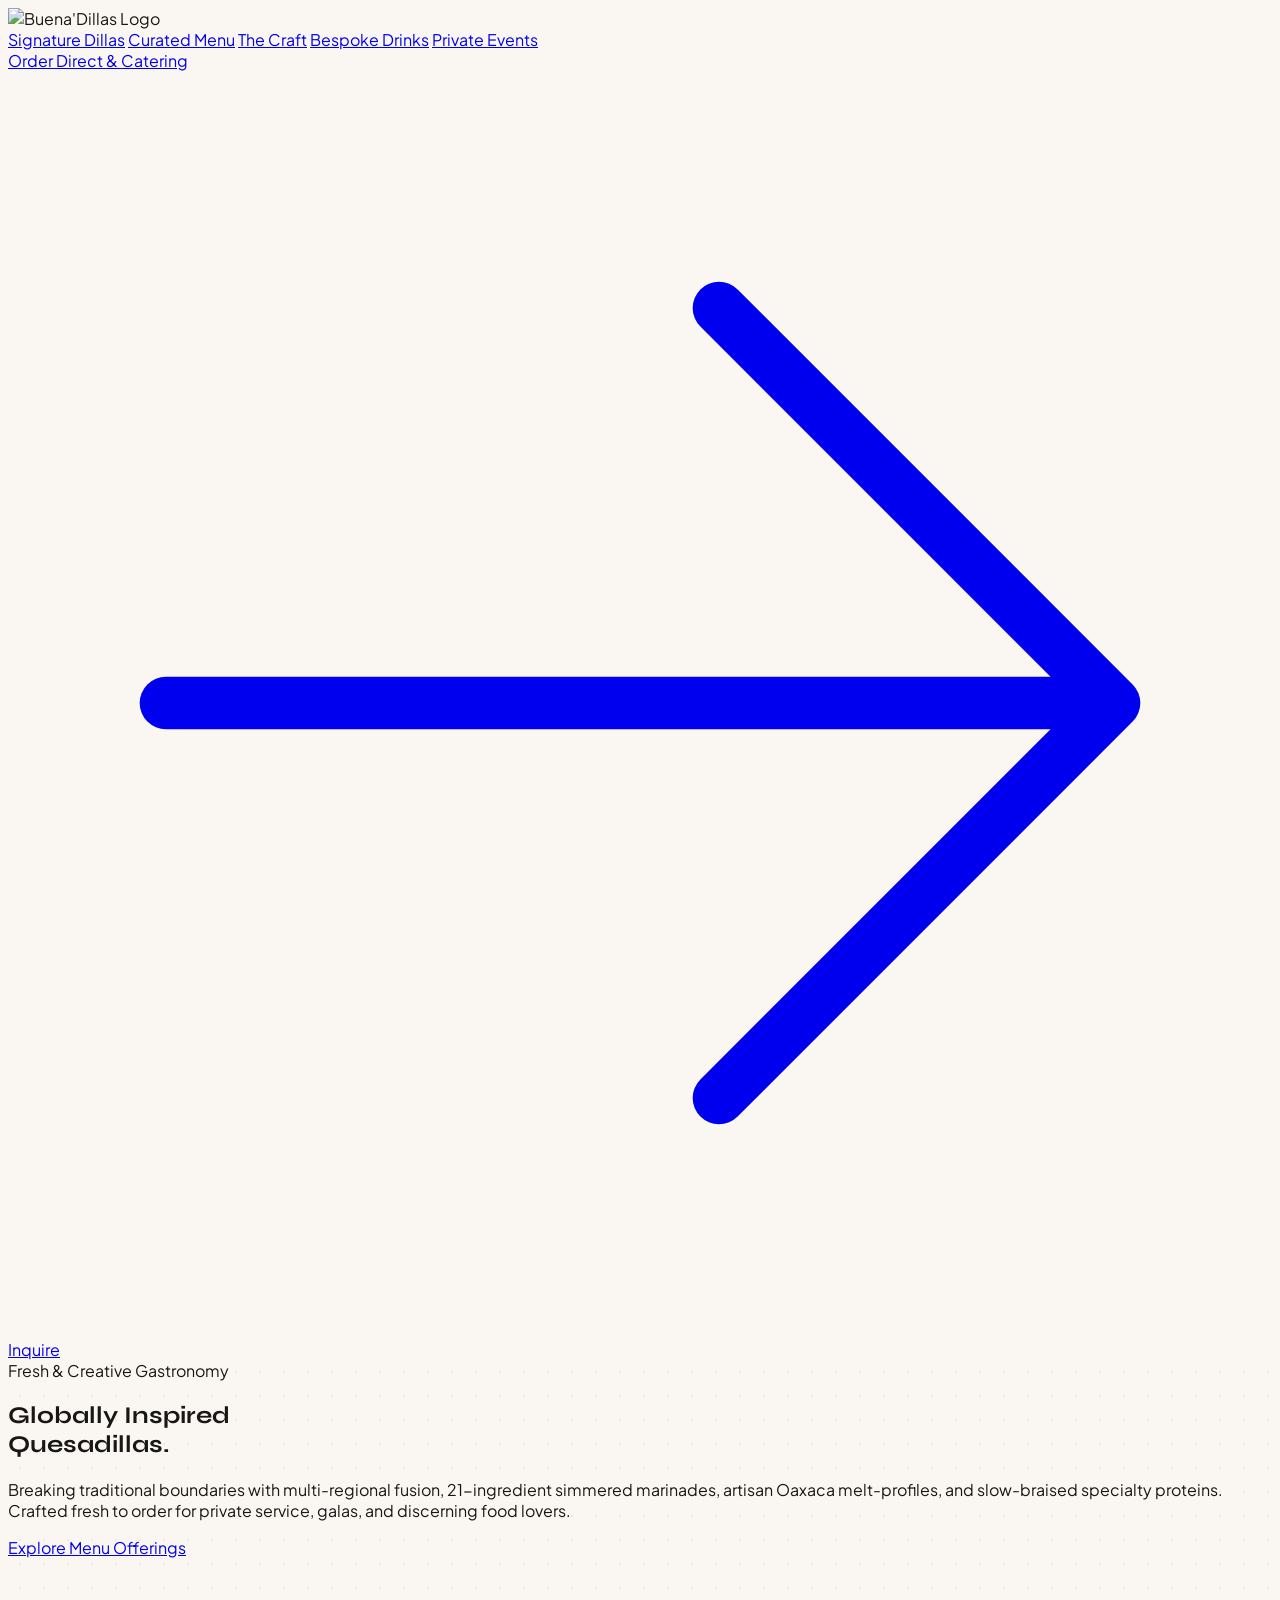
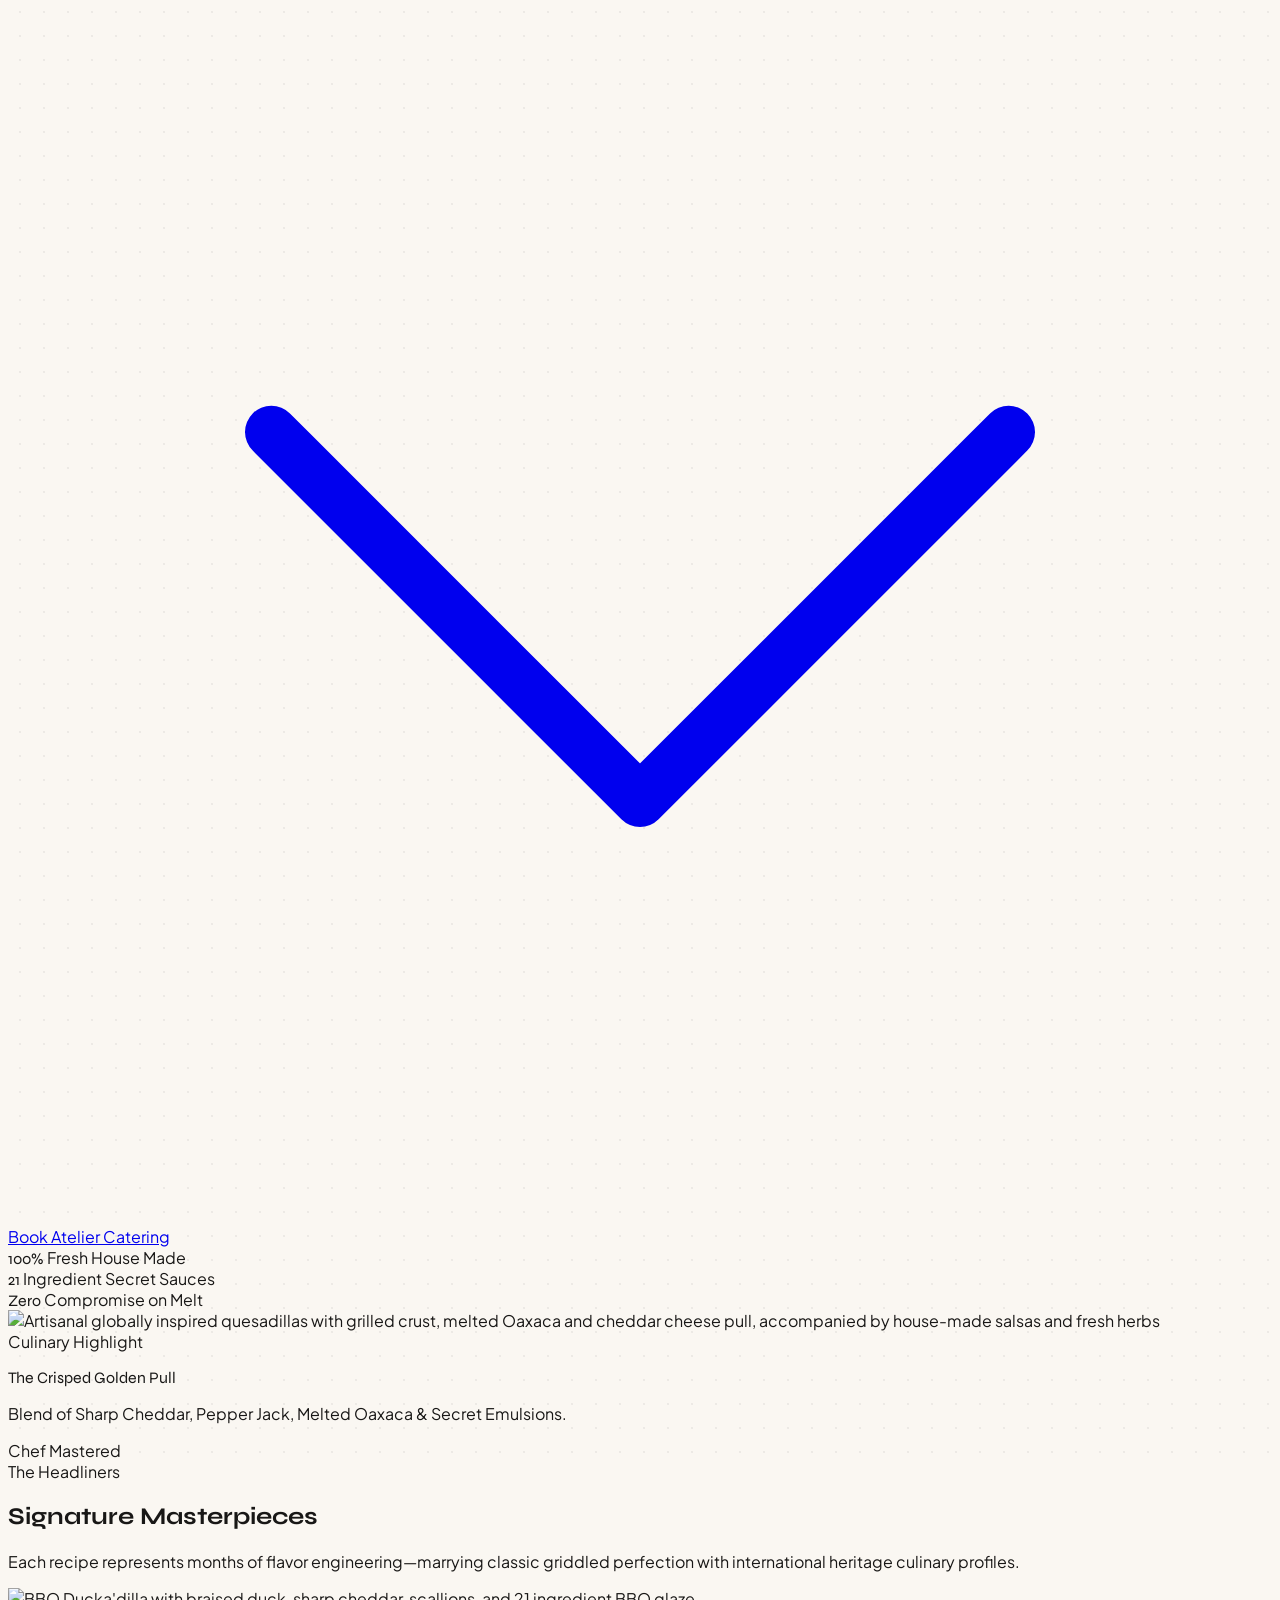
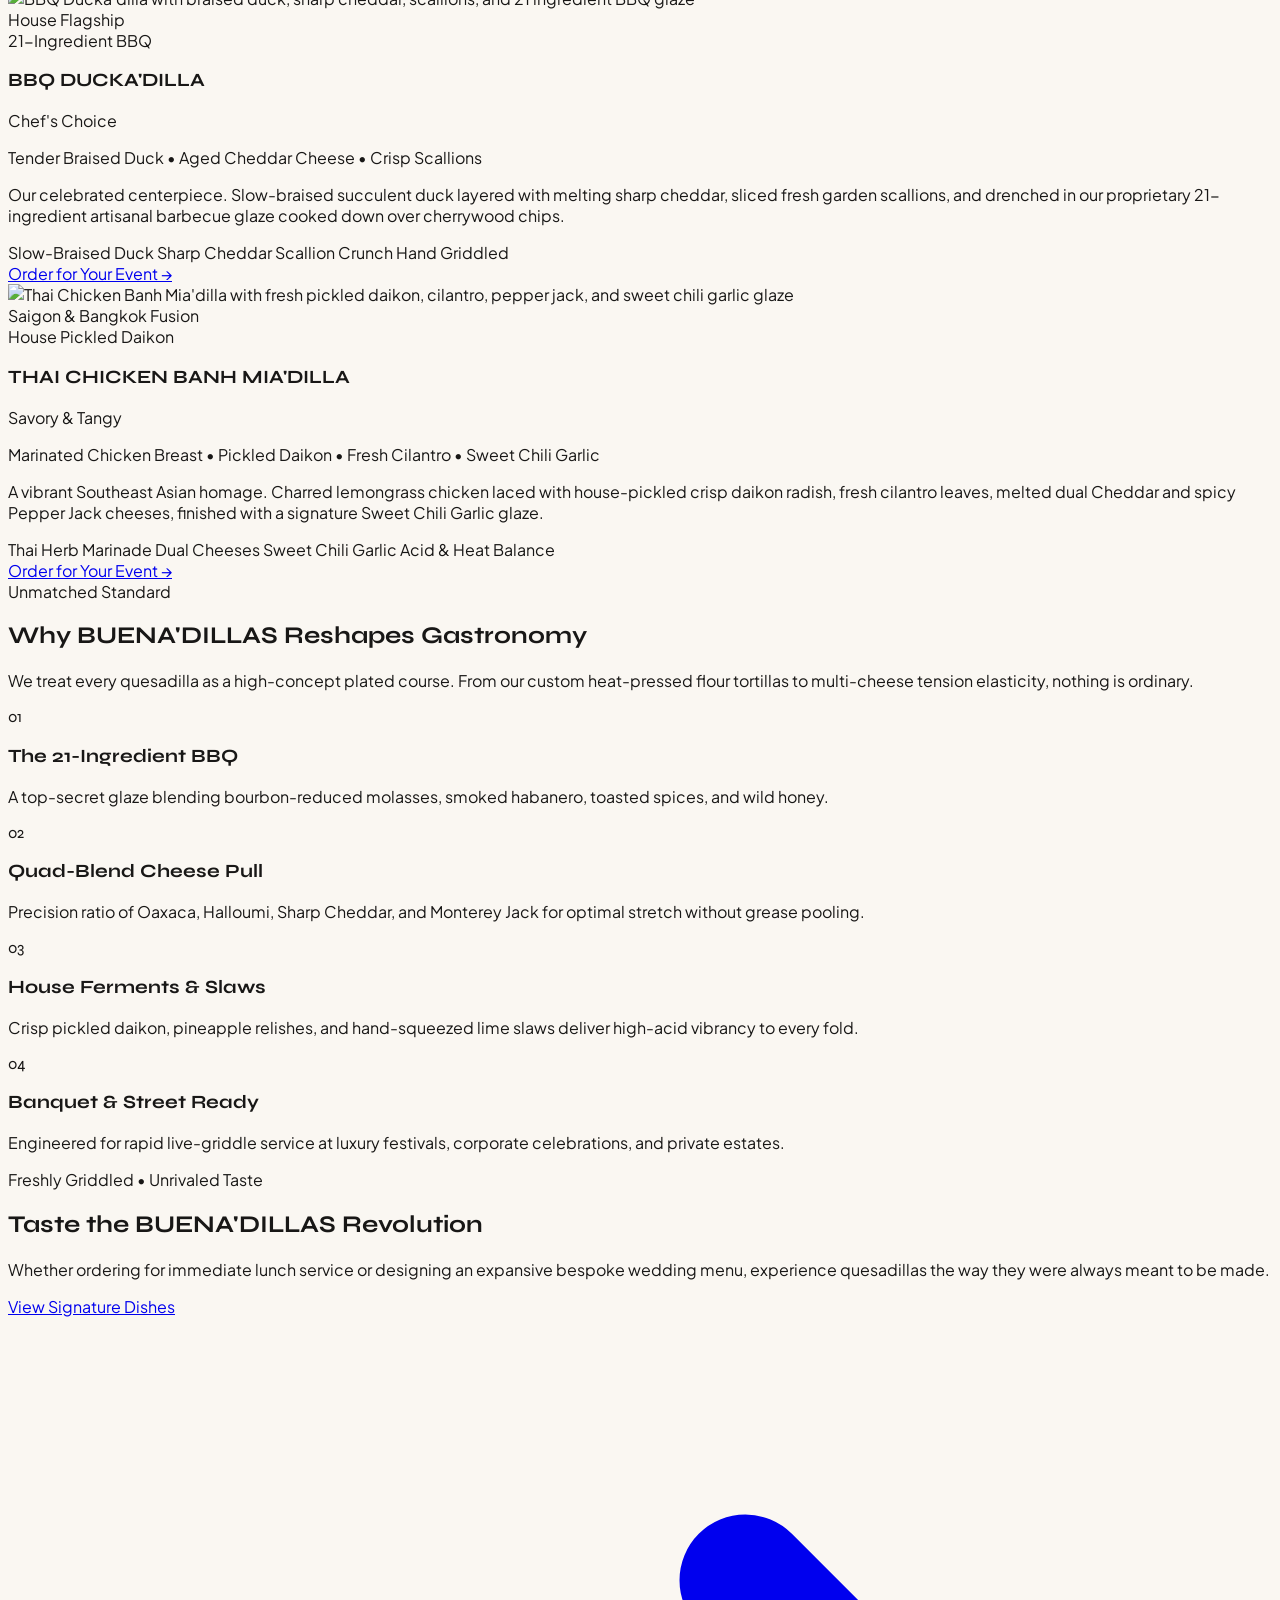
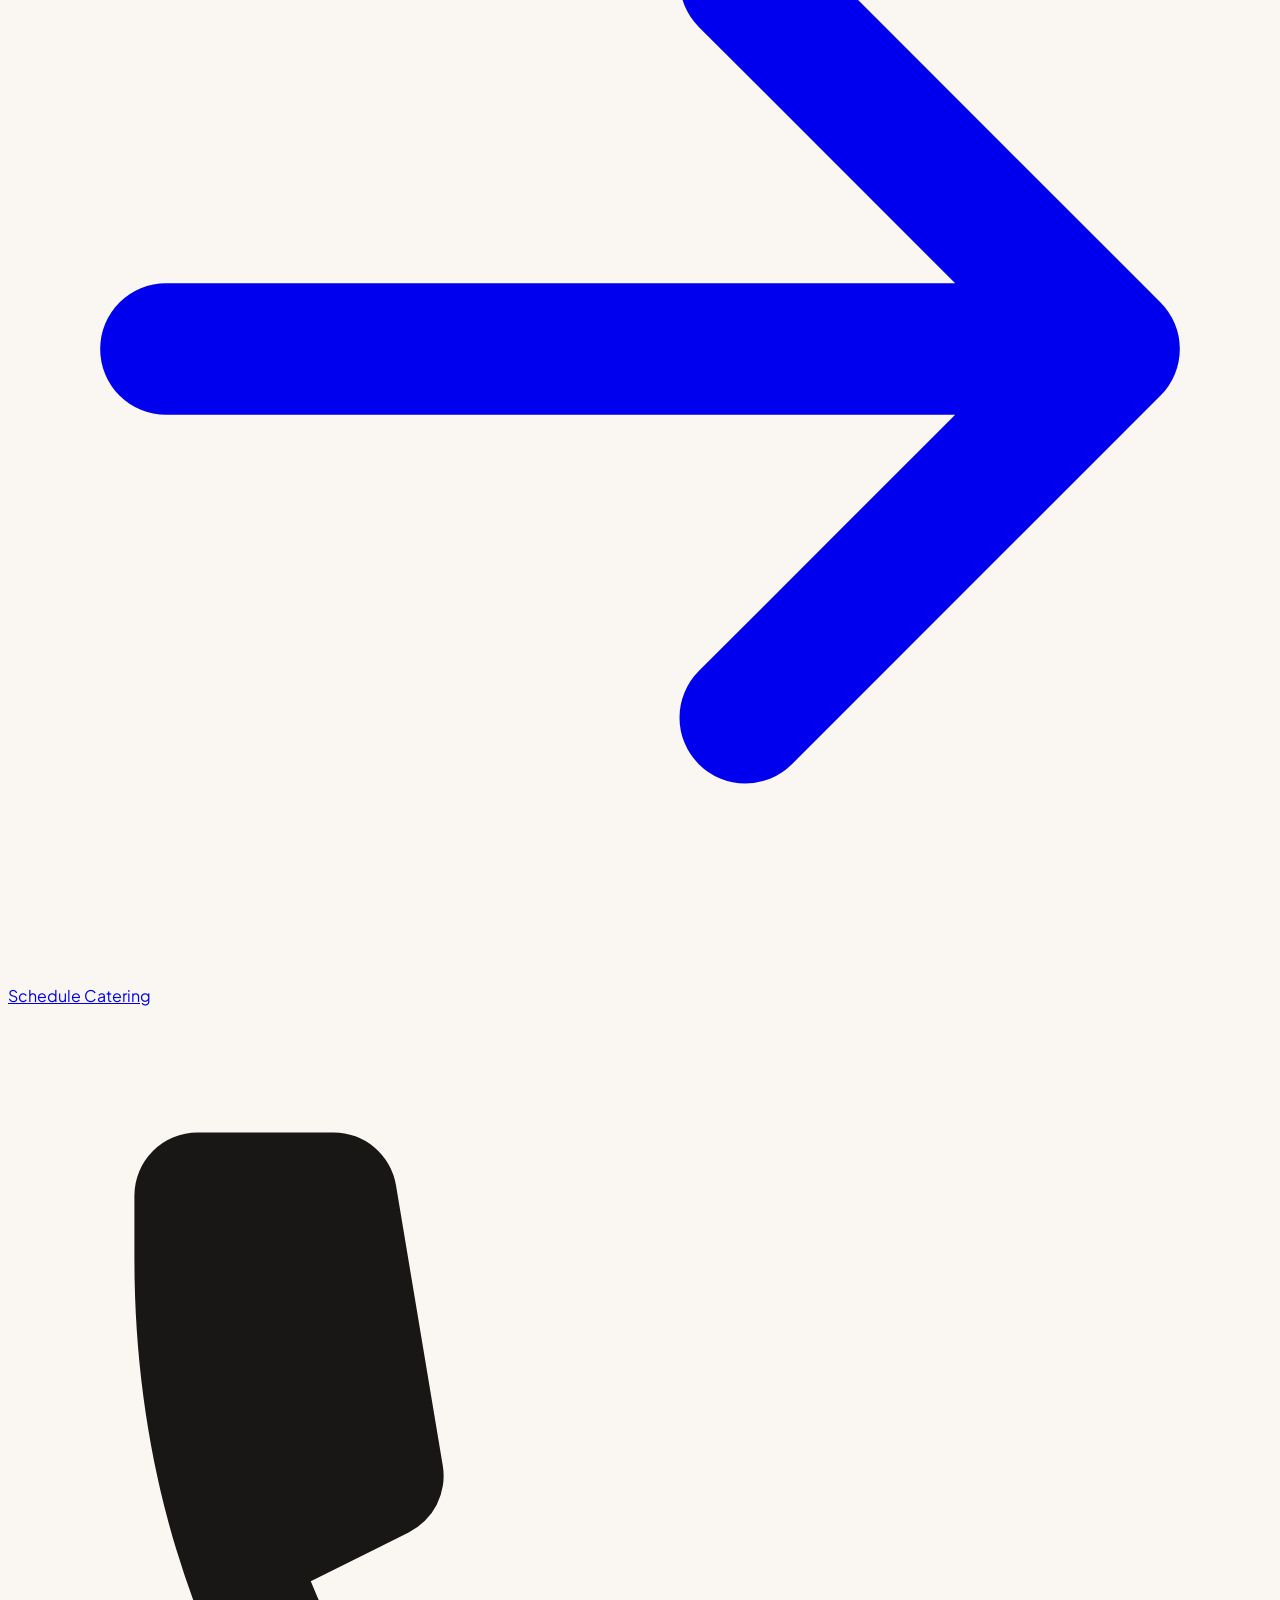
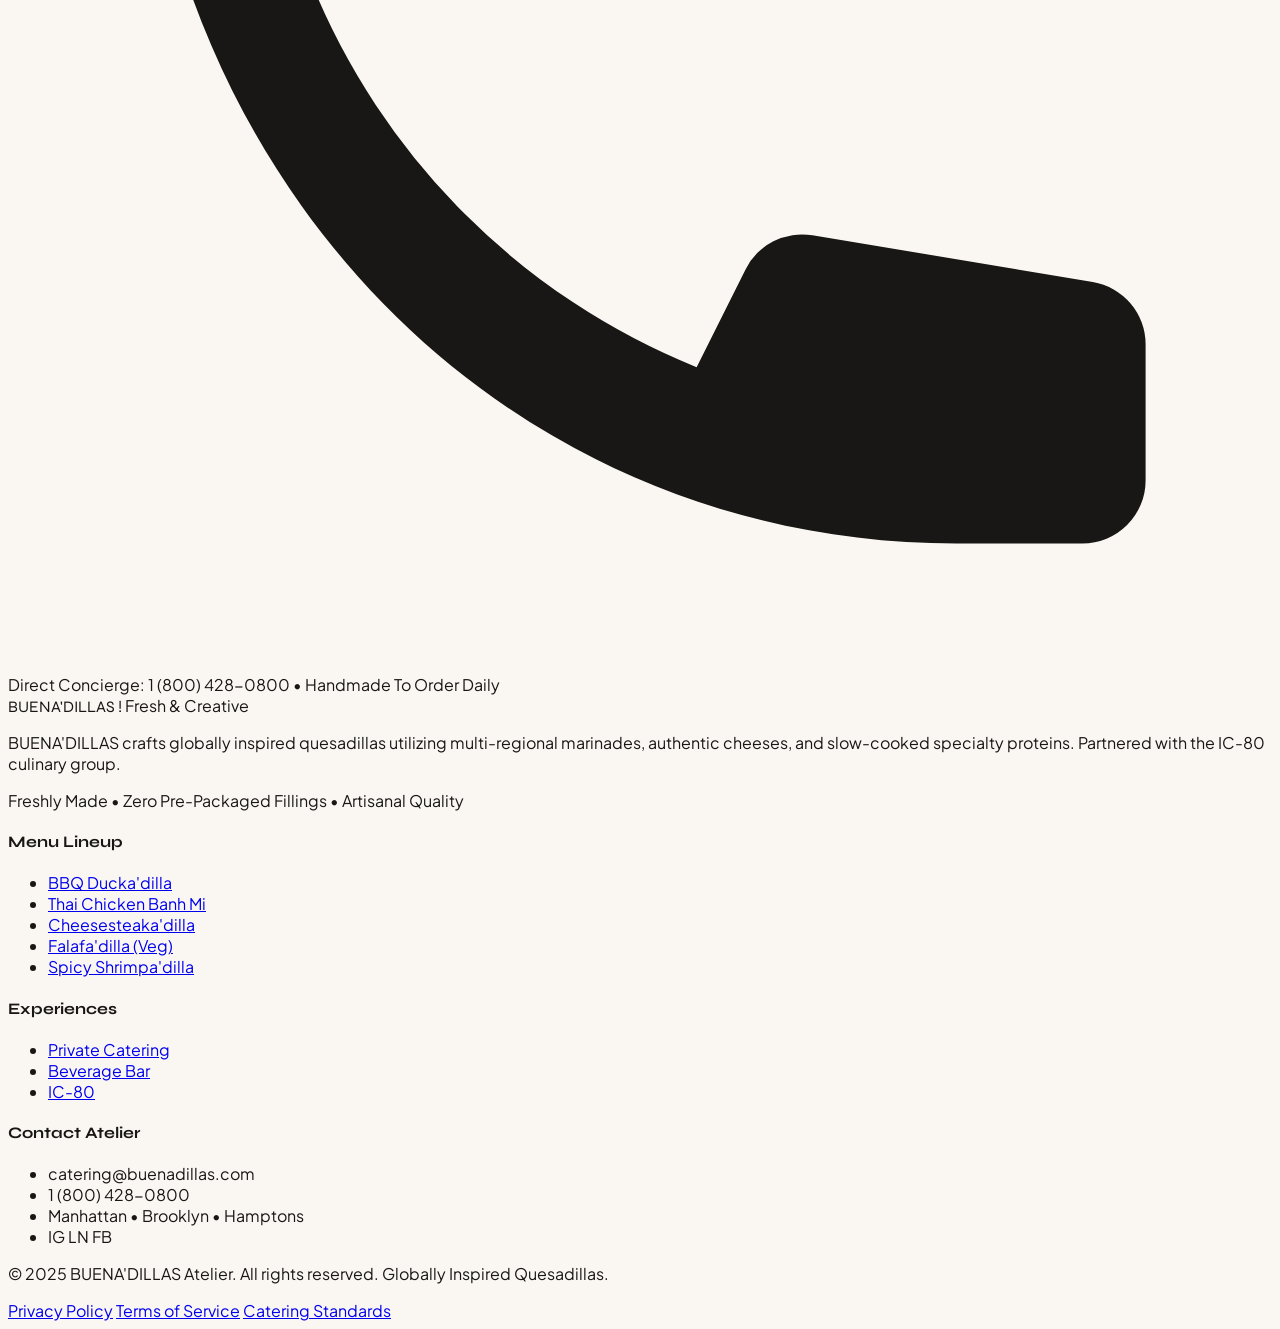
==== Buenadillas.html @ 6b7aa49d "Add files via upload and the rest of the website" ====
<!doctype html>
<html class="scroll-smooth" lang="en">
  <head>
    <meta charset="utf-8" />
    <meta content="width=device-width, initial-scale=1.0, viewport-fit=cover" name="viewport" />
    <title>BUENA'DILLAS | Fresh &amp; Creative Globally Inspired Quesadillas</title>
    <!-- Google Fonts: Syne & Plus Jakarta Sans -->
    <link href="https://fonts.googleapis.com" rel="preconnect" />
    <link crossorigin="" href="https://fonts.gstatic.com" rel="preconnect" />
    <link
      href="https://fonts.googleapis.com/css2?family=Plus+Jakarta+Sans:ital,wght@0,300;0,400;0,500;0,600;0,700;0,800;1,400&family=Syne:wght@600;700;800;900&display=swap"
      rel="stylesheet"
    />
    <!-- Tailwind CSS v3 with Plugins -->
    <script src="https://cdn.tailwindcss.com?plugins=forms,container-queries"></script>
    <script>
      tailwind.config = {
        theme: {
          extend: {
            colors: {
              brand: {
                cream: "#FAF7F2",
                creamLight: "#FCF9F4",
                noir: "#181716",
                charcoal: "#262422",
                purple: "#60219f",
                yellow: "#0284C7",
                yellowLight: "#38BDF8",
                muted: "#7A7672",
                amber: "#E8891D",
              },
            },
            fontFamily: {
              syne: ["Syne", "sans-serif"],
              sans: ['"Plus Jakarta Sans"', "sans-serif"],
            },
          },
        },
      };
    </script>
    <style>
      :root {
        --brand-cream: #FAF7F2;
        --brand-cream-light: #FCF9F4;
        --brand-noir: #181716;
        --brand-charcoal: #262422;
        --brand-purple: #60219f;
        --brand-yellow: #E8891D;
        --brand-muted: #7A7672;
      }
      body {
        font-family: "Plus Jakarta Sans", system-ui, -apple-system, sans-serif;
        background-color: var(--brand-cream);
        color: var(--brand-noir);
        -webkit-font-smoothing: antialiased;
      }
      h1, h2, h3, h4, .font-heading {
        font-family: "Syne", "Plus Jakarta Sans", sans-serif;
      }
      .frost-glass {
        background: rgba(250, 247, 242, 0.9);
        backdrop-filter: blur(14px);
        -webkit-backdrop-filter: blur(14px);
      }
      .grid-pattern {
        background-image: radial-gradient(rgba(24, 23, 22, 0.06) 1px, transparent 1px);
        background-size: 24px 24px;
      }
      .cheese-drip {
        position: relative;
      }
      .cheese-drip::after {
        content: '';
        position: absolute;
        bottom: -6px;
        left: 0;
        width: 100%;
        height: 4px;
        background: linear-gradient(90deg, #60219f, #E8891D, #60219f);
        border-radius: 9999px;
      }
    </style>
  </head>
  <body class="bg-brand-cream text-brand-noir min-h-screen flex flex-col selection:bg-brand-purple selection:text-white">
    <!-- Sticky Navigation Header -->
    <header class="sticky top-0 z-50 frost-glass border-b border-brand-noir/5 transition-all duration-300">
      <div class="max-w-7xl mx-auto px-4 sm:px-6 h-18 sm:h-20 flex items-center justify-between">
        <!-- Brand Wordmark -->
          <div class="flex items-center gap-2">
            <img src="./assets/Buena'Dillas.jpg" alt="Buena'Dillas Logo" class="w-75 h-24 object-cover border border-brand-noir/10 shadow-sm">
          </div>

        <!-- Desktop Navigation Links -->
        <nav class="hidden md:flex items-center gap-8 text-sm font-semibold">
          <a href="#signature-creations" class="hover:text-brand-purple transition-colors">  Signature Dillas</a>
          <a href="Menu.html" class="hover:text-brand-purple transition-colors">Curated Menu</a>
          <a href="#culinary-craft" class="hover:text-brand-purple transition-colors">The Craft</a>
          <a href="Menu.html#beverages" class="hover:text-brand-purple transition-colors">Bespoke Drinks</a>
          <a href="catering.html" class="hover:text-brand-purple transition-colors">Private Events</a>
        </nav>

        <!-- CTA & Action Buttons -->
        <div class="flex items-center gap-3">
          <a href="#reserve" class="inline-flex items-center justify-center px-5 py-2.5 rounded-full bg-brand-purple text-white text-xs sm:text-sm font-bold tracking-wide shadow-sm hover:bg-brand-purple/90 active:scale-95 transition-all">
            <span>Order Direct &amp; Catering</span>
            <svg class="w-3.5 h-3.5 ml-1.5 stroke-[2.5]" fill="none" stroke="currentColor" viewBox="0 0 24 24">
              <path d="M13.5 4.5L21 12m0 0l-7.5 7.5M21 12H3" stroke-linecap="round" stroke-linejoin="round"></path>
            </svg>
          </a>
          <a href="#contact" class="hidden sm:inline-flex items-center justify-center px-4 py-2.5 rounded-full bg-white border border-brand-charcoal/10 text-xs sm:text-sm font-bold text-brand-charcoal hover:bg-stone-50 transition-all">
            Inquire
          </a>
        </div>
      </div>
    </header>

    <main class="flex-grow">
      <!-- HERO SECTION: Asymmetric Luxury Gastronomy -->
      <section class="relative pt-8 pb-16 sm:pt-16 sm:pb-24 grid-pattern border-b border-brand-noir/5 overflow-hidden">
        <div class="max-w-7xl mx-auto px-4 sm:px-6">
          <div class="grid grid-cols-1 lg:grid-cols-12 gap-10 items-center">
            <!-- Left Narrative Column -->
            <div class="lg:col-span-6 flex flex-col items-start">
              <div class="inline-flex items-center gap-2 px-3 py-1 rounded-full bg-brand-purple/10 border border-brand-purple/25 text-brand-purple text-xs font-bold tracking-widest uppercase mb-5">
                <span class="w-2 h-2 rounded-full bg-brand-purple animate-pulse"></span>
                Fresh &amp; Creative Gastronomy
              </div>

              <h1 class="text-4xl sm:text-5xl lg:text-6xl font-black font-heading text-brand-noir tracking-tight leading-[1.08] mb-5">
                Globally Inspired <br />
                <span class="italic text-transparent bg-clip-text bg-gradient-to-r from-brand-charcoal via-brand-purple to-amber-600">
                  Quesadillas.
                </span>
              </h1>

              <p class="text-base sm:text-lg text-brand-noir/80 leading-relaxed font-normal mb-8 max-w-xl">
                Breaking traditional boundaries with multi-regional fusion, 21-ingredient simmered marinades, artisan Oaxaca melt-profiles, and slow-braised specialty proteins. Crafted fresh to order for private service, galas, and discerning food lovers.
              </p>

              <!-- Dual CTAs -->
              <div class="w-full flex flex-col sm:flex-row items-stretch sm:items-center gap-3.5 mb-10">
                <a href="#signature-creations" class="flex items-center justify-center gap-2 px-7 py-3.5 rounded-full bg-brand-purple text-white text-base font-bold shadow-md shadow-brand-purple/20 hover:bg-orange-600 active:scale-95 transition-all text-center">
                  <span>Explore Menu Offerings</span>
                  <svg class="w-4 h-4 stroke-[2.5]" fill="none" stroke="currentColor" viewBox="0 0 24 24">
                    <path d="M19 9l-7 7-7-7" stroke-linecap="round" stroke-linejoin="round"></path>
                  </svg>
                </a>
                <a href="catering.html" class="flex items-center justify-center gap-2 px-7 py-3.5 rounded-full bg-white text-brand-noir border border-brand-noir/15 text-base font-semibold shadow-sm hover:bg-stone-50 active:scale-95 transition-all text-center">
                  <span>Book Atelier Catering</span>
                </a>
              </div>

              <!-- Quick Trust Indicators -->
              <div class="grid grid-cols-3 gap-3 w-full border-t border-brand-noir/10 pt-6">
                <div>
                  <span class="block text-xl sm:text-2xl font-black font-heading text-brand-noir">100%</span>
                  <span class="text-xs text-brand-muted font-medium">Fresh House Made</span>
                </div>
                <div>
                  <span class="block text-xl sm:text-2xl font-black font-heading text-brand-purple">21</span>
                  <span class="text-xs text-brand-muted font-medium">Ingredient Secret Sauces</span>
                </div>
                <div>
                  <span class="block text-xl sm:text-2xl font-black font-heading text-brand-yellow">Zero</span>
                  <span class="text-xs text-brand-muted font-medium">Compromise on Melt</span>
                </div>
              </div>
            </div>

            <!-- Right Hero Imagery Feature -->
            <div class="lg:col-span-6 relative">
              <div class="relative rounded-2xl overflow-hidden shadow-2xl border border-stone-200/80 bg-brand-charcoal group">
                <div class="aspect-[16/9] w-full relative">
                  <img
                    src="https://lh3.googleusercontent.com/aida-public/[base64]"
                    alt="Artisanal globally inspired quesadillas with grilled crust, melted Oaxaca and cheddar cheese pull, accompanied by house-made salsas and fresh herbs"
                    class="w-full h-full object-cover group-hover:scale-105 transition-transform duration-700 ease-out"
                    loading="eager"
                  />
                  <div class="absolute inset-0 bg-gradient-to-t from-brand-noir/85 via-transparent to-black/20"></div>
                  <!-- Floating Caption Card -->
                  <div class="absolute bottom-4 left-4 right-4 sm:bottom-6 sm:left-6 sm:right-6 flex justify-between items-end">
                    <div class="bg-brand-noir/80 backdrop-blur-md p-4 rounded-xl border border-white/10 max-w-sm">
                      <span class="text-[11px] uppercase tracking-widest text-amber-400 font-bold block mb-1">Culinary Highlight</span>
                      <p class="text-white text-base font-bold font-heading">The Crisped Golden Pull</p>
                      <p class="text-xs text-stone-300 mt-1">Blend of Sharp Cheddar, Pepper Jack, Melted Oaxaca &amp; Secret Emulsions.</p>
                    </div>
                    <span class="px-3 py-1.5 rounded-full bg-brand-purple text-white text-[11px] font-black uppercase tracking-wider shadow-md">
                      Chef Mastered
                    </span>
                  </div>
                </div>
              </div>
            </div>
          </div>
        </div>
      </section>

      <!-- SIGNATURE SPOTLIGHT: BBQ Ducka'dilla & Banh Mia'dilla -->
      <section id="signature-creations" class="py-16 sm:py-24 bg-white border-b border-brand-noir/5">
        <div class="max-w-7xl mx-auto px-4 sm:px-6">
          <div class="flex flex-col md:flex-row md:items-end justify-between mb-12 gap-6">
            <div>
              <span class="text-xs font-bold text-brand-purple uppercase tracking-widest block mb-2">The Headliners</span>
              <h2 class="text-3xl sm:text-4xl lg:text-5xl font-extrabold font-heading text-brand-noir tracking-tight">
                Signature Masterpieces
              </h2>
            </div>
            <p class="text-sm sm:text-base text-brand-muted max-w-md">
              Each recipe represents months of flavor engineering—marrying classic griddled perfection with international heritage culinary profiles.
            </p>
          </div>

          <div class="grid grid-cols-1 lg:grid-cols-2 gap-8">
            <!-- Feature 1: BBQ DUCKA'DILLA -->
            <div class="bg-brand-creamLight rounded-2xl border border-stone-200/80 overflow-hidden shadow-sm hover:shadow-xl transition-all duration-300 flex flex-col">
              <div class="relative aspect-[4/3] w-full overflow-hidden bg-brand-charcoal">
                <img
                  src="https://lh3.googleusercontent.com/aida-public/[base64]"
                  alt="BBQ Ducka'dilla with braised duck, sharp cheddar, scallions, and 21 ingredient BBQ glaze"
                  class="w-full h-full object-cover hover:scale-105 transition-transform duration-500"
                  loading="lazy"
                />
                <div class="absolute top-4 left-4 bg-brand-purple text-white text-xs font-extrabold uppercase px-3 py-1 rounded-full shadow">
                  House Flagship
                </div>
                <div class="absolute bottom-4 right-4 bg-brand-noir/80 backdrop-blur-sm text-white text-xs px-3 py-1 rounded-md font-semibold">
                  21-Ingredient BBQ
                </div>
              </div>
              <div class="p-6 sm:p-8 flex flex-col justify-between flex-grow">
                <div>
                  <div class="flex items-center justify-between mb-2">
                    <h3 class="text-2xl font-bold font-heading text-brand-noir">BBQ DUCKA'DILLA</h3>
                    <span class="text-xs font-bold uppercase tracking-wider text-amber-700 bg-amber-100/70 px-2.5 py-1 rounded">Chef's Choice</span>
                  </div>
                  <p class="text-sm font-medium text-brand-purple mb-3">Tender Braised Duck • Aged Cheddar Cheese • Crisp Scallions</p>
                  <p class="text-sm text-brand-muted leading-relaxed mb-6">
                    Our celebrated centerpiece. Slow-braised succulent duck layered with melting sharp cheddar, sliced fresh garden scallions, and drenched in our proprietary 21-ingredient artisanal barbecue glaze cooked down over cherrywood chips.
                  </p>
                  <div class="flex flex-wrap gap-2 mb-6">
                    <span class="text-[11px] font-semibold bg-white border border-stone-200 px-2.5 py-1 rounded-full text-brand-charcoal">Slow-Braised Duck</span>
                    <span class="text-[11px] font-semibold bg-white border border-stone-200 px-2.5 py-1 rounded-full text-brand-charcoal">Sharp Cheddar</span>
                    <span class="text-[11px] font-semibold bg-white border border-stone-200 px-2.5 py-1 rounded-full text-brand-charcoal">Scallion Crunch</span>
                    <span class="text-[11px] font-semibold bg-white border border-stone-200 px-2.5 py-1 rounded-full text-brand-charcoal">Hand Griddled</span>
                  </div>
                </div>
                <a href="#reserve" class="inline-flex items-center justify-between w-full pt-4 border-t border-stone-200 text-sm font-bold text-brand-noir hover:text-brand-purple transition-colors">
                  <span>Order for Your Event</span>
                  <span class="text-brand-purple text-lg">→</span>
                </a>
              </div>
            </div>

            <!-- Feature 2: THAI CHICKEN BANH MIA'DILLA -->
            <div class="bg-brand-creamLight rounded-2xl border border-stone-200/80 overflow-hidden shadow-sm hover:shadow-xl transition-all duration-300 flex flex-col">
              <div class="relative aspect-[4/3] w-full overflow-hidden bg-brand-charcoal">
                <img
                  src="https://lh3.googleusercontent.com/aida-public/[base64]"
                  alt="Thai Chicken Banh Mia'dilla with fresh pickled daikon, cilantro, pepper jack, and sweet chili garlic glaze"
                  class="w-full h-full object-cover hover:scale-105 transition-transform duration-500"
                  loading="lazy"
                />
                <div class="absolute top-4 left-4 bg-brand-yellow text-white text-xs font-extrabold uppercase px-3 py-1 rounded-full shadow">
                  Saigon &amp; Bangkok Fusion
                </div>
                <div class="absolute bottom-4 right-4 bg-brand-noir/80 backdrop-blur-sm text-white text-xs px-3 py-1 rounded-md font-semibold">
                  House Pickled Daikon
                </div>
              </div>
              <div class="p-6 sm:p-8 flex flex-col justify-between flex-grow">
                <div>
                  <div class="flex items-center justify-between mb-2">
                    <h3 class="text-2xl font-bold font-heading text-brand-noir">THAI CHICKEN BANH MIA'DILLA</h3>
                    <span class="text-xs font-bold uppercase tracking-wider text-emerald-800 bg-emerald-100/70 px-2.5 py-1 rounded">Savory &amp; Tangy</span>
                  </div>
                  <p class="text-sm font-medium text-brand-purple mb-3">Marinated Chicken Breast • Pickled Daikon • Fresh Cilantro • Sweet Chili Garlic</p>
                  <p class="text-sm text-brand-muted leading-relaxed mb-6">
                    A vibrant Southeast Asian homage. Charred lemongrass chicken laced with house-pickled crisp daikon radish, fresh cilantro leaves, melted dual Cheddar and spicy Pepper Jack cheeses, finished with a signature Sweet Chili Garlic glaze.
                  </p>
                  <div class="flex flex-wrap gap-2 mb-6">
                    <span class="text-[11px] font-semibold bg-white border border-stone-200 px-2.5 py-1 rounded-full text-brand-charcoal">Thai Herb Marinade</span>
                    <span class="text-[11px] font-semibold bg-white border border-stone-200 px-2.5 py-1 rounded-full text-brand-charcoal">Dual Cheeses</span>
                    <span class="text-[11px] font-semibold bg-white border border-stone-200 px-2.5 py-1 rounded-full text-brand-charcoal">Sweet Chili Garlic</span>
                    <span class="text-[11px] font-semibold bg-white border border-stone-200 px-2.5 py-1 rounded-full text-brand-charcoal">Acid &amp; Heat Balance</span>
                  </div>
                </div>
                <a href="#reserve" class="inline-flex items-center justify-between w-full pt-4 border-t border-stone-200 text-sm font-bold text-brand-noir hover:text-brand-purple transition-colors">
                  <span>Order for Your Event</span>
                  <span class="text-brand-purple text-lg">→</span>
                </a>
              </div>
            </div>
          </div>
        </div>
      </section>


      <!-- THE CULINARY CRAFT SECTION: 4 Pillars of BUENA'DILLAS -->
      <section id="culinary-craft" class="py-16 sm:py-24 bg-brand-noir text-white relative overflow-hidden">
        <div class="absolute -top-24 -right-24 w-96 h-96 bg-brand-purple/15 rounded-full blur-3xl pointer-events-none"></div>
        <div class="absolute -bottom-24 -left-24 w-96 h-96 bg-amber-500/15 rounded-full blur-3xl pointer-events-none"></div>

        <div class="max-w-7xl mx-auto px-4 sm:px-6 relative z-10">
          <div class="max-w-3xl mb-12">
            <span class="text-brand-purple text-xs font-bold uppercase tracking-widest block mb-2">Unmatched Standard</span>
            <h2 class="text-3xl sm:text-4xl md:text-5xl font-extrabold font-heading tracking-tight leading-tight">
              Why BUENA'DILLAS Reshapes Gastronomy
            </h2>
            <p class="text-stone-300 text-base sm:text-lg mt-4 leading-relaxed">
              We treat every quesadilla as a high-concept plated course. From our custom heat-pressed flour tortillas to multi-cheese tension elasticity, nothing is ordinary.
            </p>
          </div>

          <div class="grid grid-cols-1 md:grid-cols-4 gap-6">
            <!-- Pillar 1 -->
            <div class="bg-white/5 border border-white/10 rounded-2xl p-6 backdrop-blur-sm">
              <div class="w-10 h-10 rounded-xl bg-brand-purple/20 text-brand-purple flex items-center justify-center font-extrabold text-xl font-heading mb-4">
                01
              </div>
              <h3 class="text-lg font-bold font-heading text-white">The 21-Ingredient BBQ</h3>
              <p class="text-stone-300 text-xs sm:text-sm mt-2 leading-relaxed">
                A top-secret glaze blending bourbon-reduced molasses, smoked habanero, toasted spices, and wild honey.
              </p>
            </div>

            <!-- Pillar 2 -->
            <div class="bg-white/5 border border-white/10 rounded-2xl p-6 backdrop-blur-sm">
              <div class="w-10 h-10 rounded-xl bg-amber-500/20 text-amber-400 flex items-center justify-center font-extrabold text-xl font-heading mb-4">
                02
              </div>
              <h3 class="text-lg font-bold font-heading text-white">Quad-Blend Cheese Pull</h3>
              <p class="text-stone-300 text-xs sm:text-sm mt-2 leading-relaxed">
                Precision ratio of Oaxaca, Halloumi, Sharp Cheddar, and Monterey Jack for optimal stretch without grease pooling.
              </p>
            </div>

            <!-- Pillar 3 -->
            <div class="bg-white/5 border border-white/10 rounded-2xl p-6 backdrop-blur-sm">
              <div class="w-10 h-10 rounded-xl bg-brand-yellow/20 text-brand-yellowLight flex items-center justify-center font-extrabold text-xl font-heading mb-4">
                03
              </div>
              <h3 class="text-lg font-bold font-heading text-white">House Ferments &amp; Slaws</h3>
              <p class="text-stone-300 text-xs sm:text-sm mt-2 leading-relaxed">
                Crisp pickled daikon, pineapple relishes, and hand-squeezed lime slaws deliver high-acid vibrancy to every fold.
              </p>
            </div>

            <!-- Pillar 4 -->
            <div class="bg-white/5 border border-white/10 rounded-2xl p-6 backdrop-blur-sm">
              <div class="w-10 h-10 rounded-xl bg-emerald-500/20 text-emerald-400 flex items-center justify-center font-extrabold text-xl font-heading mb-4">
                04
              </div>
              <h3 class="text-lg font-bold font-heading text-white">Banquet &amp; Street Ready</h3>
              <p class="text-stone-300 text-xs sm:text-sm mt-2 leading-relaxed">
                Engineered for rapid live-griddle service at luxury festivals, corporate celebrations, and private estates.
              </p>
            </div>
          </div>
        </div>
      </section>
      
      <!-- CONVERSION SECTION (FINAL CALL TO ACTION) -->
      <section id="reserve" class="py-16 sm:py-24 bg-brand-charcoal text-white relative">
        <div class="max-w-5xl mx-auto px-4 sm:px-6 text-center">
          <div class="inline-flex items-center gap-1.5 px-3 py-1 rounded-full bg-brand-purple/20 border border-brand-purple/30 text-brand-purple text-xs font-bold tracking-wider uppercase mb-5">
            Freshly Griddled • Unrivaled Taste
          </div>
          <h2 class="text-3xl sm:text-5xl font-extrabold font-heading tracking-tight leading-tight mb-4">
            Taste the BUENA'DILLAS Revolution
          </h2>
          <p class="text-base sm:text-lg text-stone-300 max-w-2xl mx-auto mb-8 font-normal">
            Whether ordering for immediate lunch service or designing an expansive bespoke wedding menu, experience quesadillas the way they were always meant to be made.
          </p>
          <div class="flex flex-col sm:flex-row items-center justify-center gap-4 max-w-md mx-auto">
            <a href="#signature-creations" class="w-full sm:w-auto inline-flex items-center justify-center px-8 py-4 rounded-full bg-brand-purple text-white text-base font-bold shadow-lg hover:bg-orange-600 active:scale-95 transition-all">
              <span>View Signature Dishes</span>
              <svg class="w-4 h-4 ml-2" fill="none" stroke="currentColor" viewBox="0 0 24 24">
                <path d="M14 5l7 7m0 0l-7 7m7-7H3" stroke-linecap="round" stroke-linejoin="round" stroke-width="2.5"></path>
              </svg>
            </a>
            <a href="catering.html" class="w-full sm:w-auto inline-flex items-center justify-center px-8 py-4 rounded-full bg-white/10 hover:bg-white/20 text-white text-base font-bold border border-white/20 active:scale-95 transition-all">
              Schedule Catering
            </a>
          </div>
          <div class="mt-8 flex flex-col sm:flex-row items-center justify-center gap-6 text-xs text-stone-400">
            <span class="flex items-center gap-2">
              <svg class="w-4 h-4 text-brand-purple" fill="currentColor" viewBox="0 0 20 20">
                <path d="M2 3a1 1 0 011-1h2.153a1 1 0 01.986.836l.74 4.435a1 1 0 01-.54 1.06l-1.548.773a11.037 11.037 0 006.105 6.105l.774-1.548a1 1 0 011.059-.54l4.435.74a1 1 0 01.836.986V17a1 1 0 01-1 1h-2C7.82 18 2 12.18 2 4V3z"></path>
              </svg>
              Direct Concierge: 1 (800) 428-0800
            </span>
            <span class="hidden sm:inline">•</span>
            <span>Handmade To Order Daily</span>
          </div>
        </div>
      </section>
    </main>

    <!-- FOOTER: Harmonized Atelier Footer -->
    <footer class="bg-brand-noir text-stone-300 pt-14 pb-8 border-t border-white/10" id="contact">
      <div class="max-w-7xl mx-auto px-4 sm:px-6">
        <div class="grid grid-cols-2 md:grid-cols-5 gap-8 mb-12">
          <!-- Brand Narrative Column -->
          <div class="col-span-2">
            <div class="flex items-center gap-1 mb-4">
              <span class="text-2xl font-black tracking-tight text-white font-heading">BUENA'DILLAS</span>
              <span class="text-2xl font-black tracking-tight text-brand-purple font-heading">!</span>
              <span class="ml-2 text-[10px] tracking-widest font-semibold uppercase px-2 py-0.5 rounded bg-white/10 text-stone-200">Fresh &amp; Creative</span>
            </div>
            <p class="text-xs text-stone-400 leading-relaxed max-w-sm">
              BUENA'DILLAS crafts globally inspired quesadillas utilizing multi-regional marinades, authentic cheeses, and slow-cooked specialty proteins. Partnered with the IC-80 culinary group.
            </p>
            <div class="mt-4 text-xs font-semibold text-brand-purple">
              Freshly Made • Zero Pre-Packaged Fillings • Artisanal Quality
            </div>
          </div>

          <!-- Navigation Columns -->
          <div>
            <h4 class="text-xs font-bold uppercase tracking-wider text-white mb-3 font-heading">Menu Lineup</h4>
            <ul class="space-y-2 text-xs">
              <li><a href="#signature-creations" class="hover:text-brand-purple transition-colors">BBQ Ducka'dilla</a></li>
              <li><a href="#signature-creations" class="hover:text-brand-purple transition-colors">Thai Chicken Banh Mi</a></li>
              <li><a href="Menu.html" class="hover:text-brand-purple transition-colors">Cheesesteaka'dilla</a></li>
              <li><a href="Menu.html" class="hover:text-brand-purple transition-colors">Falafa'dilla (Veg)</a></li>
              <li><a href="Menu.html" class="hover:text-brand-purple transition-colors">Spicy Shrimpa'dilla</a></li>
            </ul>
          </div>

          <div>
            <h4 class="text-xs font-bold uppercase tracking-wider text-white mb-3 font-heading">Experiences</h4>
            <ul class="space-y-2 text-xs">
              <li><a href="catering.html" class="hover:text-brand-purple transition-colors">Private Catering</a></li>
              
              <li><a href="Menu.html#beverages" class="hover:text-brand-purple transition-colors">Beverage Bar</a></li>
              <li><a href="index.html" class="hover:text-brand-purple transition-colors">IC-80</a></li>
            </ul>
          </div>

          <div>
            <h4 class="text-xs font-bold uppercase tracking-wider text-white mb-3 font-heading">Contact Atelier</h4>
            <ul class="space-y-2 text-xs text-stone-400">
              <li class="text-white font-medium">catering@buenadillas.com</li>
              <li>1 (800) 428-0800</li>
              <li>Manhattan • Brooklyn • Hamptons</li>
              <li class="pt-2 flex gap-3 text-stone-400">
                <span class="hover:text-white cursor-pointer font-bold">IG</span>
                <span class="hover:text-white cursor-pointer font-bold">LN</span>
                <span class="hover:text-white cursor-pointer font-bold">FB</span>
              </li>
            </ul>
          </div>
        </div>

        <div class="pt-8 border-t border-white/10 flex flex-col sm:flex-row items-center justify-between text-[11px] text-stone-500 gap-4">
          <p>© 2025 BUENA'DILLAS Atelier. All rights reserved. Globally Inspired Quesadillas.</p>
          <div class="flex items-center gap-4">
            <a class="hover:text-stone-300" href="#">Privacy Policy</a>
            <a class="hover:text-stone-300" href="#">Terms of Service</a>
            <a class="hover:text-stone-300" href="#">Catering Standards</a>
          </div>
        </div>
      </div>
    </footer>
  </body>
</html>
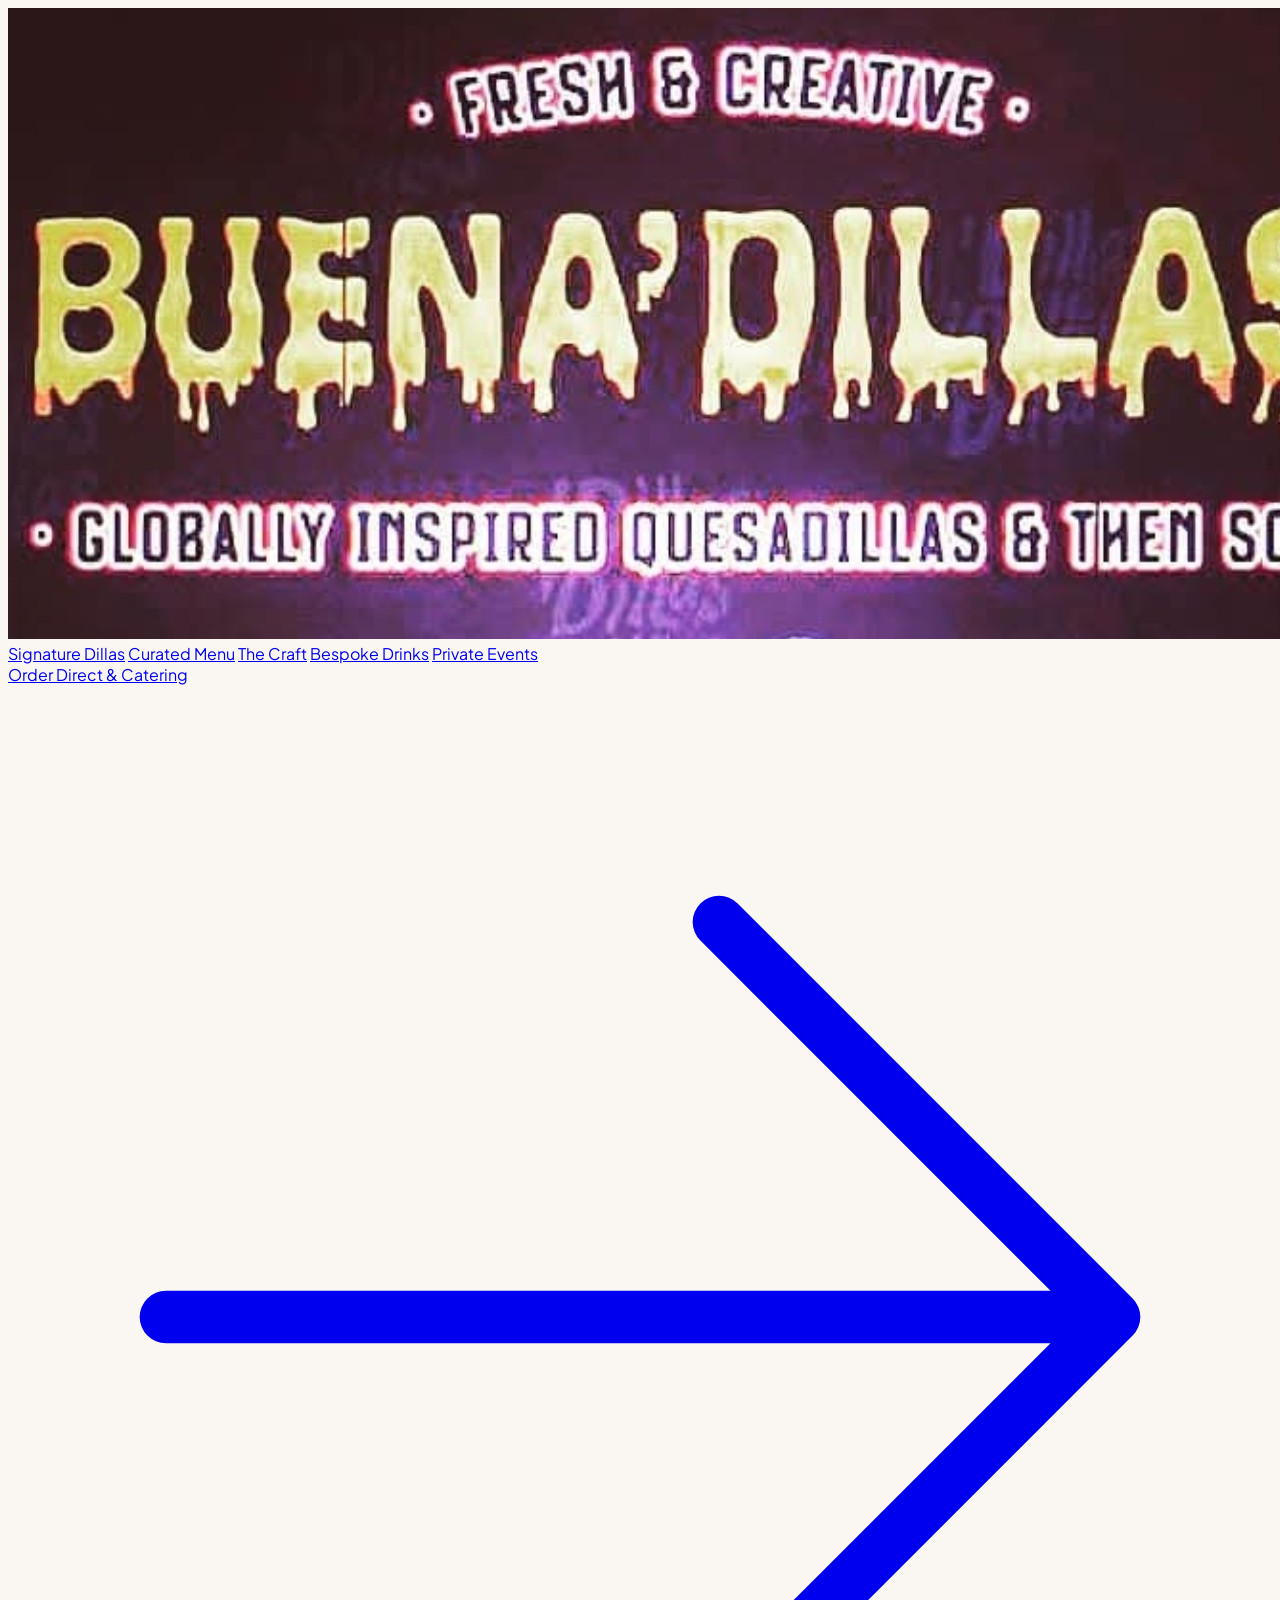
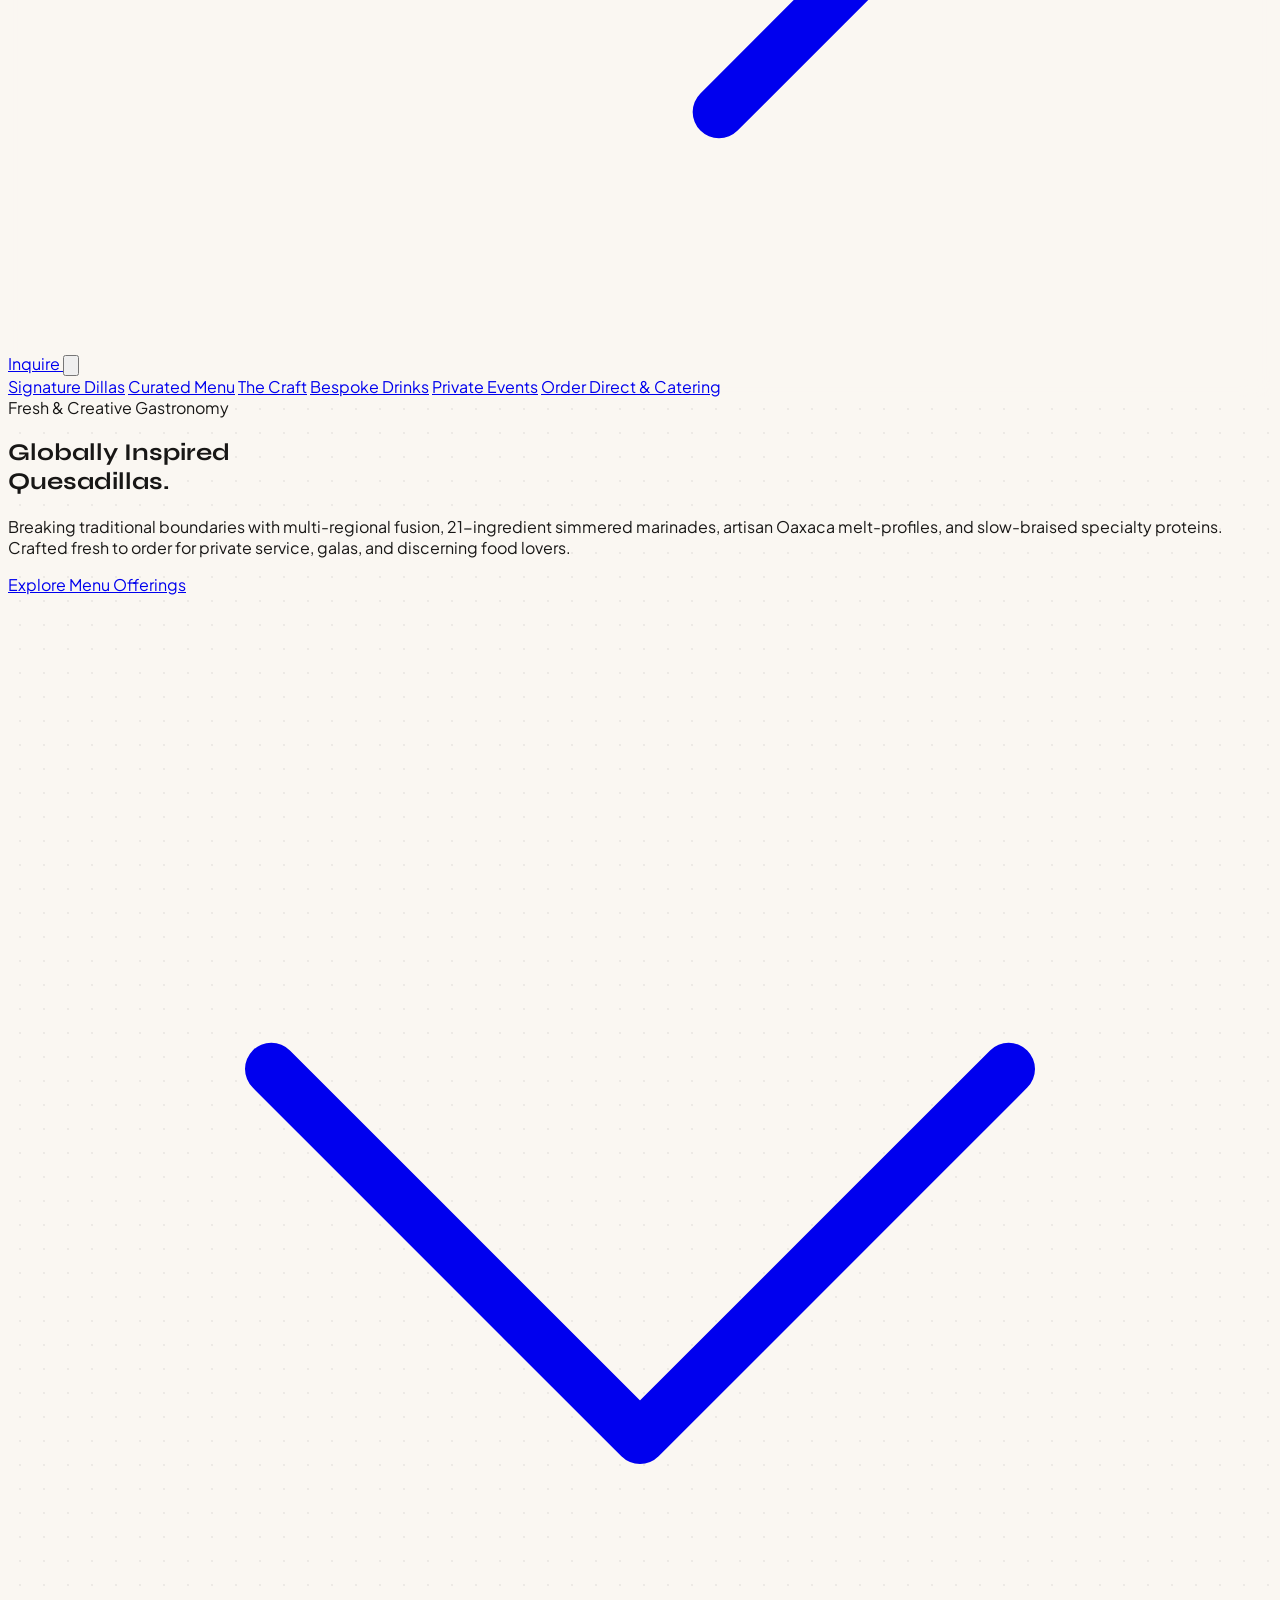
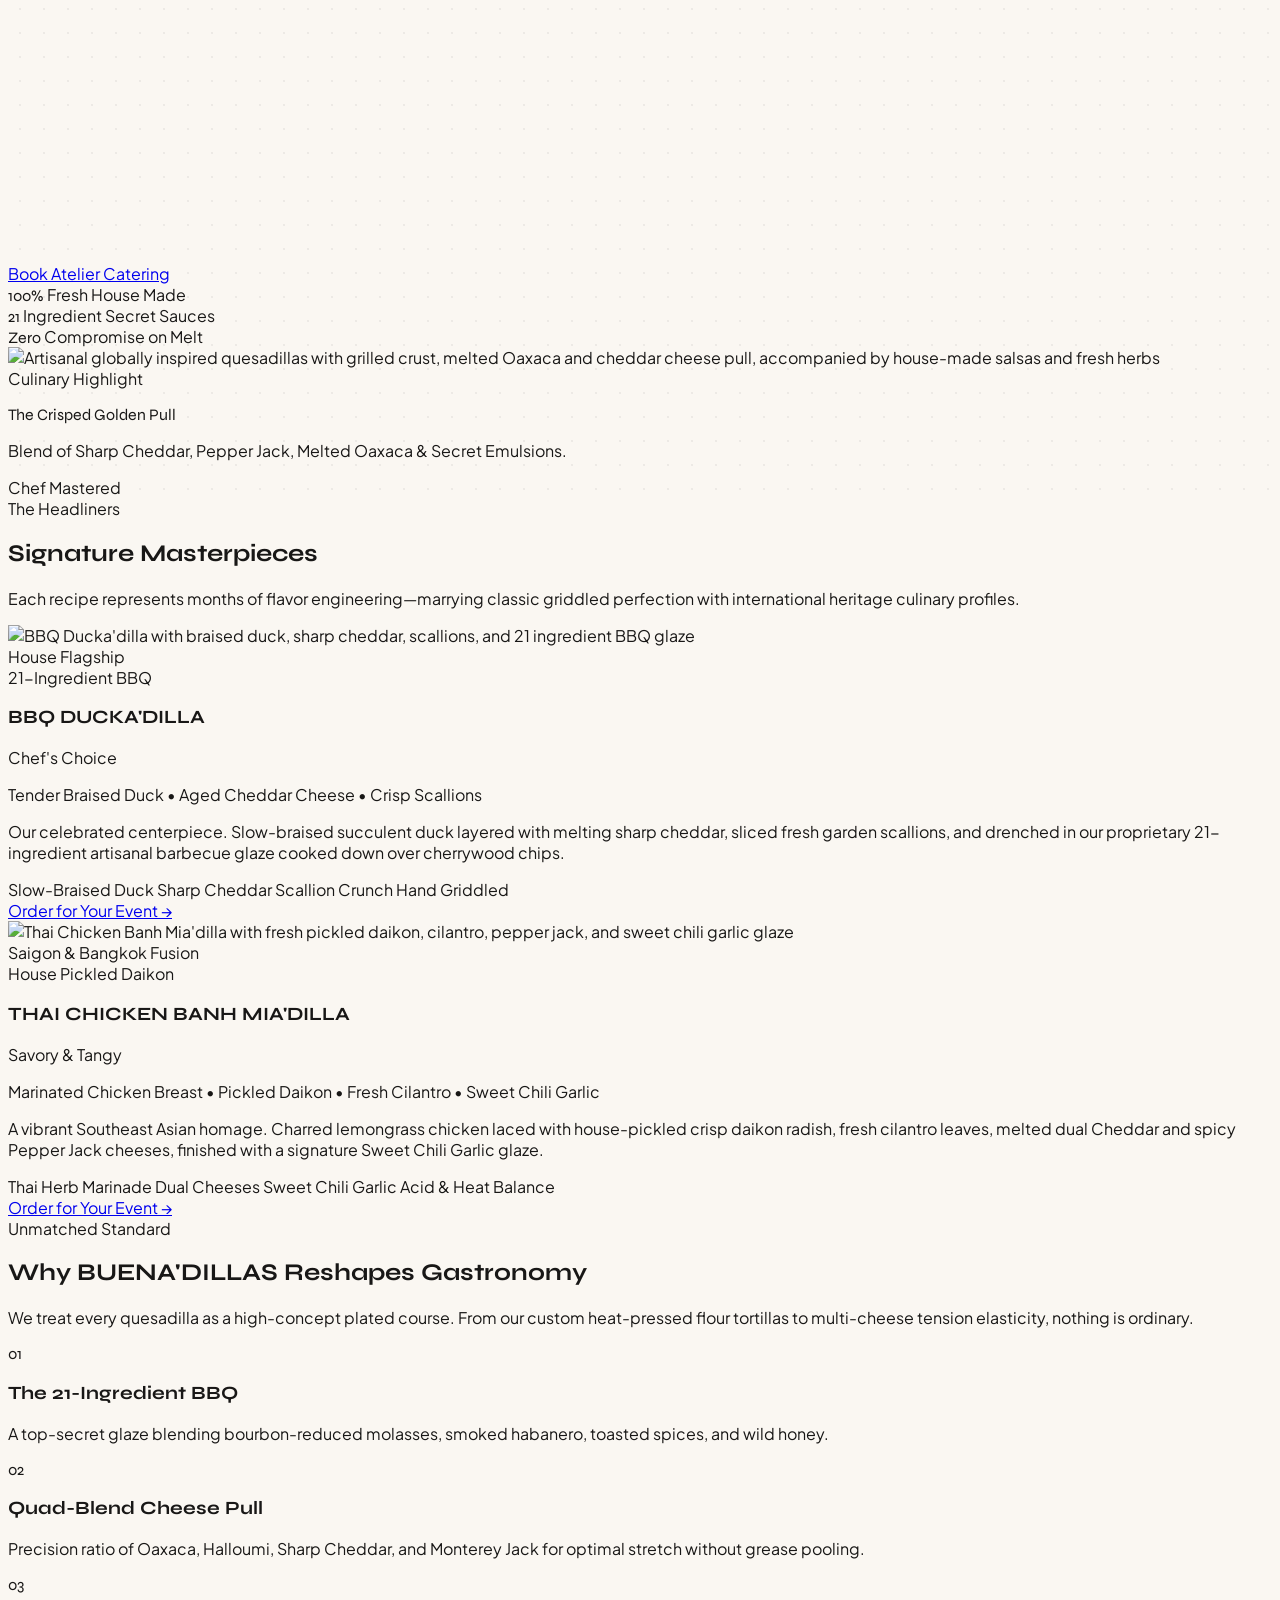
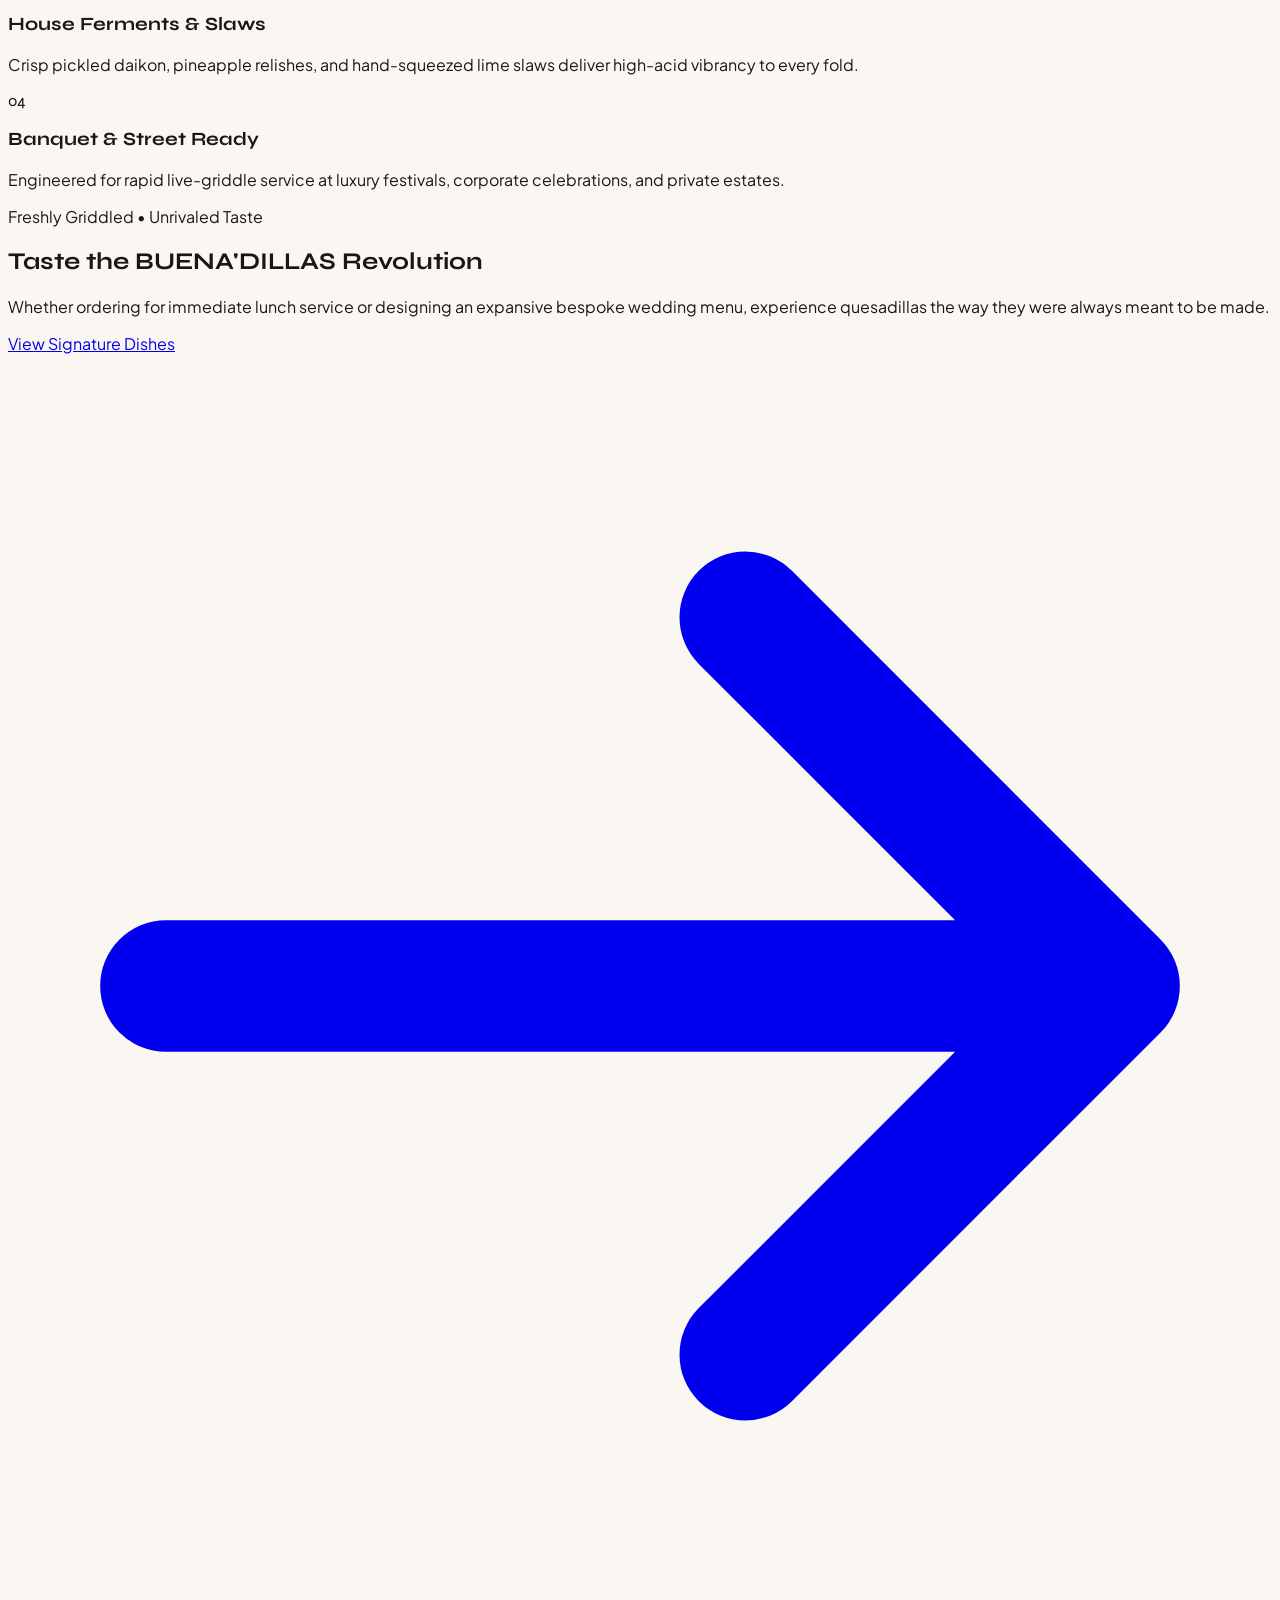
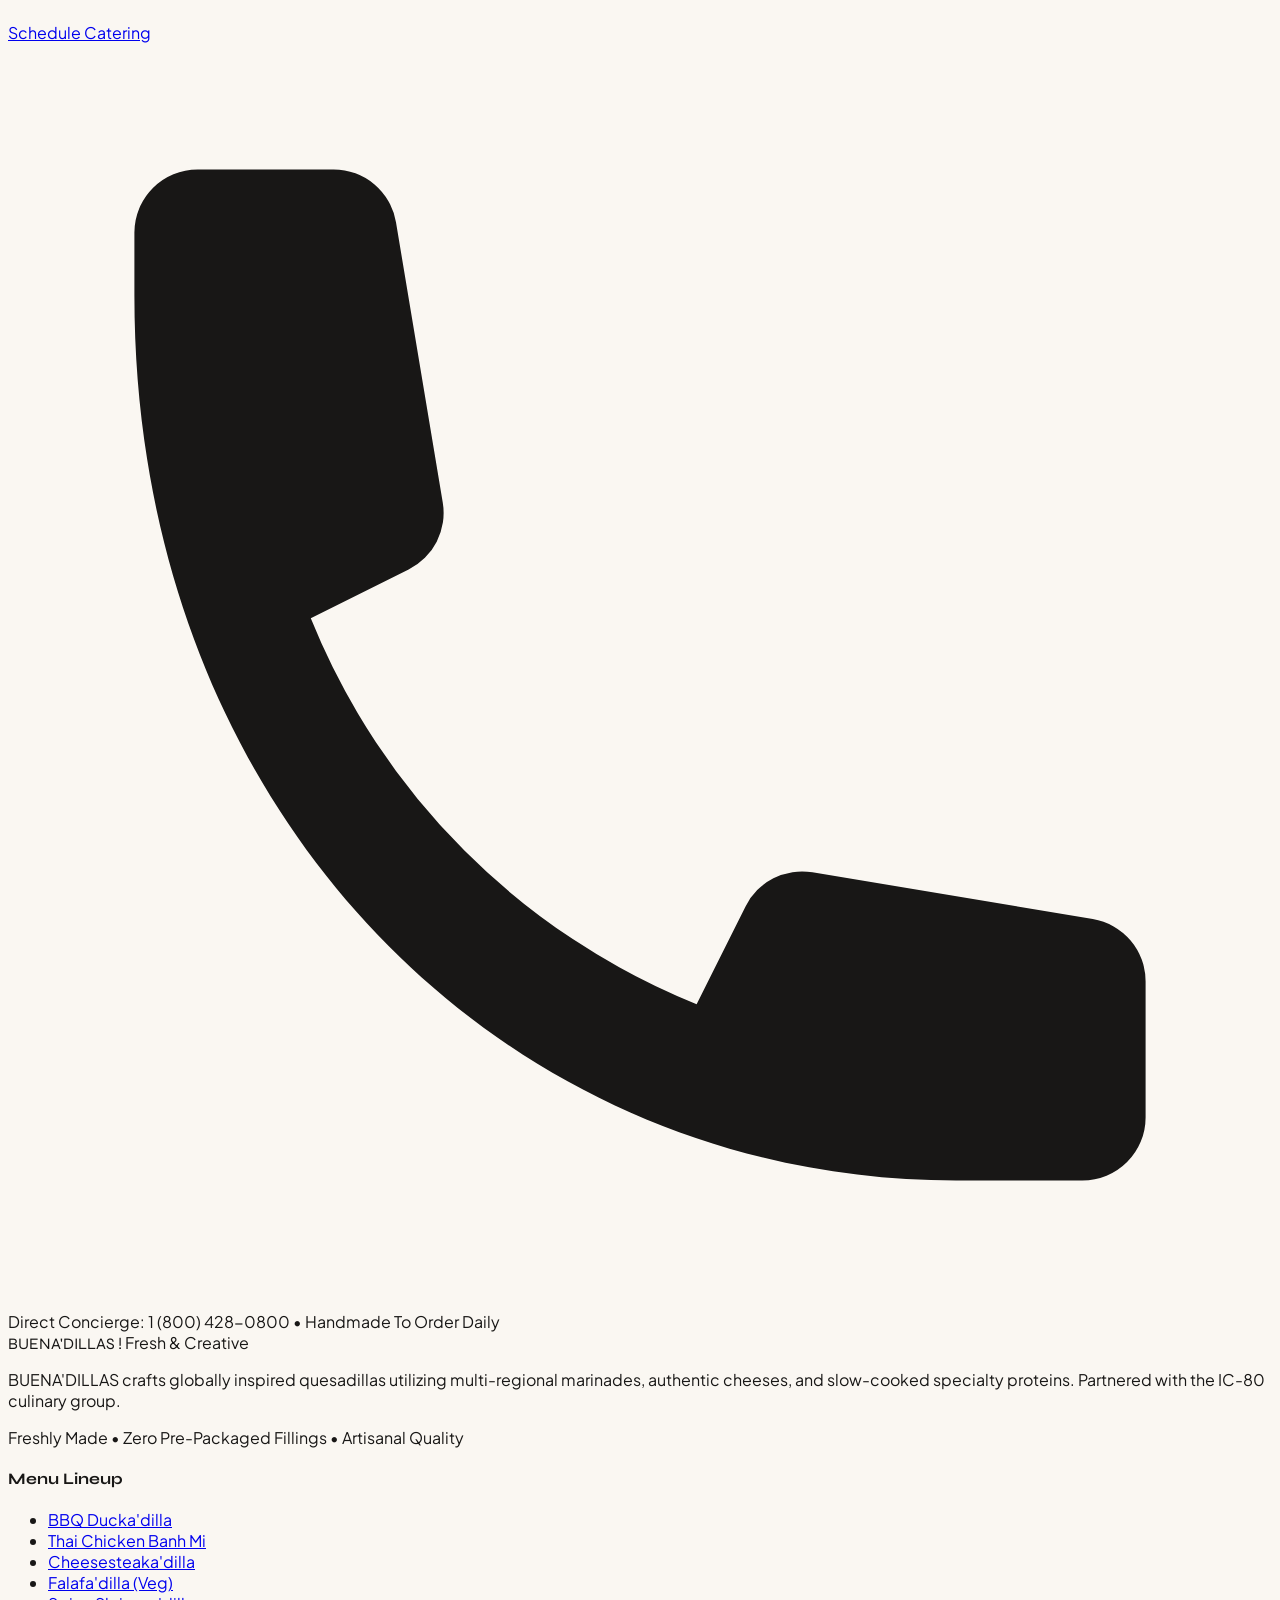
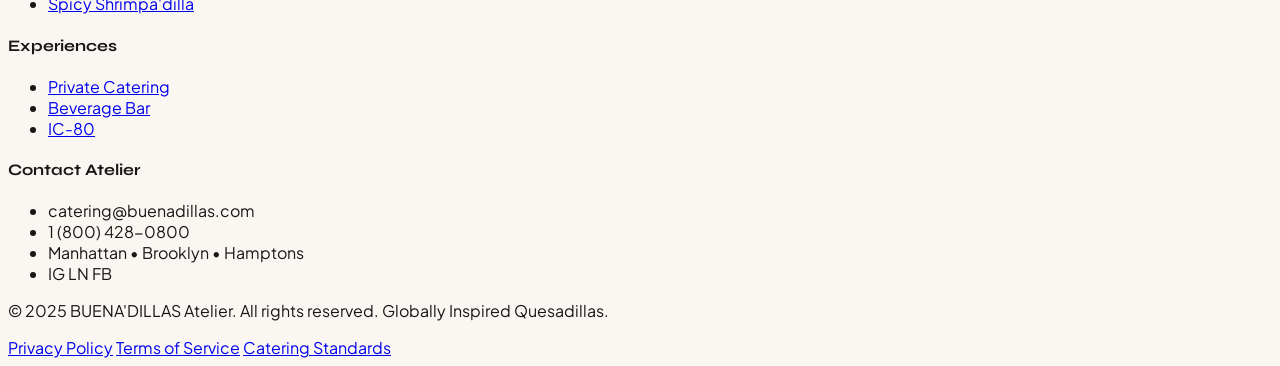
==== commit edd94310: "Enhance mobile navigation and button functionality Updated mobile navigation menu and button styles." ====
--- a/Buenadillas.html
+++ b/Buenadillas.html
@@ -87,7 +87,7 @@
       <div class="max-w-7xl mx-auto px-4 sm:px-6 h-18 sm:h-20 flex items-center justify-between">
         <!-- Brand Wordmark -->
           <div class="flex items-center gap-2">
-            <img src="./assets/Buena'Dillas.jpg" alt="Buena'Dillas Logo" class="w-75 h-24 object-cover border border-brand-noir/10 shadow-sm">
+            <img src="./assets/Buena'Dillas.jpg" alt="Buena'Dillas Logo" class="w-20 h-16 sm:w-24 sm:h-20 object-cover border border-brand-noir/10 shadow-sm">
           </div>
 
         <!-- Desktop Navigation Links -->
@@ -101,7 +101,7 @@
 
         <!-- CTA & Action Buttons -->
         <div class="flex items-center gap-3">
-          <a href="#reserve" class="inline-flex items-center justify-center px-5 py-2.5 rounded-full bg-brand-purple text-white text-xs sm:text-sm font-bold tracking-wide shadow-sm hover:bg-brand-purple/90 active:scale-95 transition-all">
+          <a href="#reserve" class="hidden md:inline-flex items-center justify-center px-5 py-2.5 rounded-full bg-brand-purple text-white text-xs sm:text-sm font-bold tracking-wide shadow-sm hover:bg-brand-purple/90 active:scale-95 transition-all">
             <span>Order Direct &amp; Catering</span>
             <svg class="w-3.5 h-3.5 ml-1.5 stroke-[2.5]" fill="none" stroke="currentColor" viewBox="0 0 24 24">
               <path d="M13.5 4.5L21 12m0 0l-7.5 7.5M21 12H3" stroke-linecap="round" stroke-linejoin="round"></path>
@@ -110,7 +110,29 @@
           <a href="#contact" class="hidden sm:inline-flex items-center justify-center px-4 py-2.5 rounded-full bg-white border border-brand-charcoal/10 text-xs sm:text-sm font-bold text-brand-charcoal hover:bg-stone-50 transition-all">
             Inquire
           </a>
-        </div>
+          <button
+            id="mobile-menu-toggle"
+            type="button"
+            aria-label="Toggle navigation menu"
+            aria-controls="mobile-nav-menu"
+            aria-expanded="false"
+            class="md:hidden inline-flex items-center justify-center w-11 h-11 rounded-full bg-white border border-brand-charcoal/10 text-brand-noir hover:bg-stone-50 active:scale-95 transition-all focus:outline-none focus-visible:ring-2 focus-visible:ring-brand-purple"
+          >
+            <svg class="w-5 h-5" fill="none" stroke="currentColor" viewBox="0 0 24 24" aria-hidden="true">
+              <path d="M4 6h16M4 12h16M4 18h16" stroke-linecap="round" stroke-linejoin="round" stroke-width="2"></path>
+            </svg>
+          </button>
+        </div>
+      </div>
+      <div id="mobile-nav-menu" class="hidden md:hidden border-t border-brand-noir/10 bg-brand-cream-light px-4 py-5 shadow-xl">
+        <nav class="flex flex-col space-y-1 text-sm font-semibold" aria-label="Mobile navigation">
+          <a href="#signature-creations" class="rounded-lg px-3 py-3 hover:bg-brand-purple/10 hover:text-brand-purple transition-colors">Signature Dillas</a>
+          <a href="Menu.html" class="rounded-lg px-3 py-3 hover:bg-brand-purple/10 hover:text-brand-purple transition-colors">Curated Menu</a>
+          <a href="#culinary-craft" class="rounded-lg px-3 py-3 hover:bg-brand-purple/10 hover:text-brand-purple transition-colors">The Craft</a>
+          <a href="Menu.html#beverages" class="rounded-lg px-3 py-3 hover:bg-brand-purple/10 hover:text-brand-purple transition-colors">Bespoke Drinks</a>
+          <a href="catering.html" class="rounded-lg px-3 py-3 hover:bg-brand-purple/10 hover:text-brand-purple transition-colors">Private Events</a>
+          <a href="#reserve" class="mt-2 inline-flex items-center justify-center rounded-full bg-brand-purple px-5 py-3 text-white">Order Direct &amp; Catering</a>
+        </nav>
       </div>
     </header>
 
@@ -463,5 +485,36 @@
         </div>
       </div>
     </footer>
+    <script>
+      document.addEventListener("DOMContentLoaded", function () {
+        const toggle = document.getElementById("mobile-menu-toggle");
+        const menu = document.getElementById("mobile-nav-menu");
+
+        if (!toggle || !menu) return;
+
+        function setMenu(open) {
+          menu.classList.toggle("hidden", !open);
+          toggle.setAttribute("aria-expanded", String(open));
+        }
+
+        toggle.addEventListener("click", function () {
+          setMenu(toggle.getAttribute("aria-expanded") !== "true");
+        });
+
+        menu.querySelectorAll("a").forEach(function (link) {
+          link.addEventListener("click", function () {
+            setMenu(false);
+          });
+        });
+
+        document.addEventListener("keydown", function (event) {
+          if (event.key === "Escape") setMenu(false);
+        });
+
+        window.addEventListener("resize", function () {
+          if (window.innerWidth >= 768) setMenu(false);
+        });
+      });
+    </script>
   </body>
 </html>
